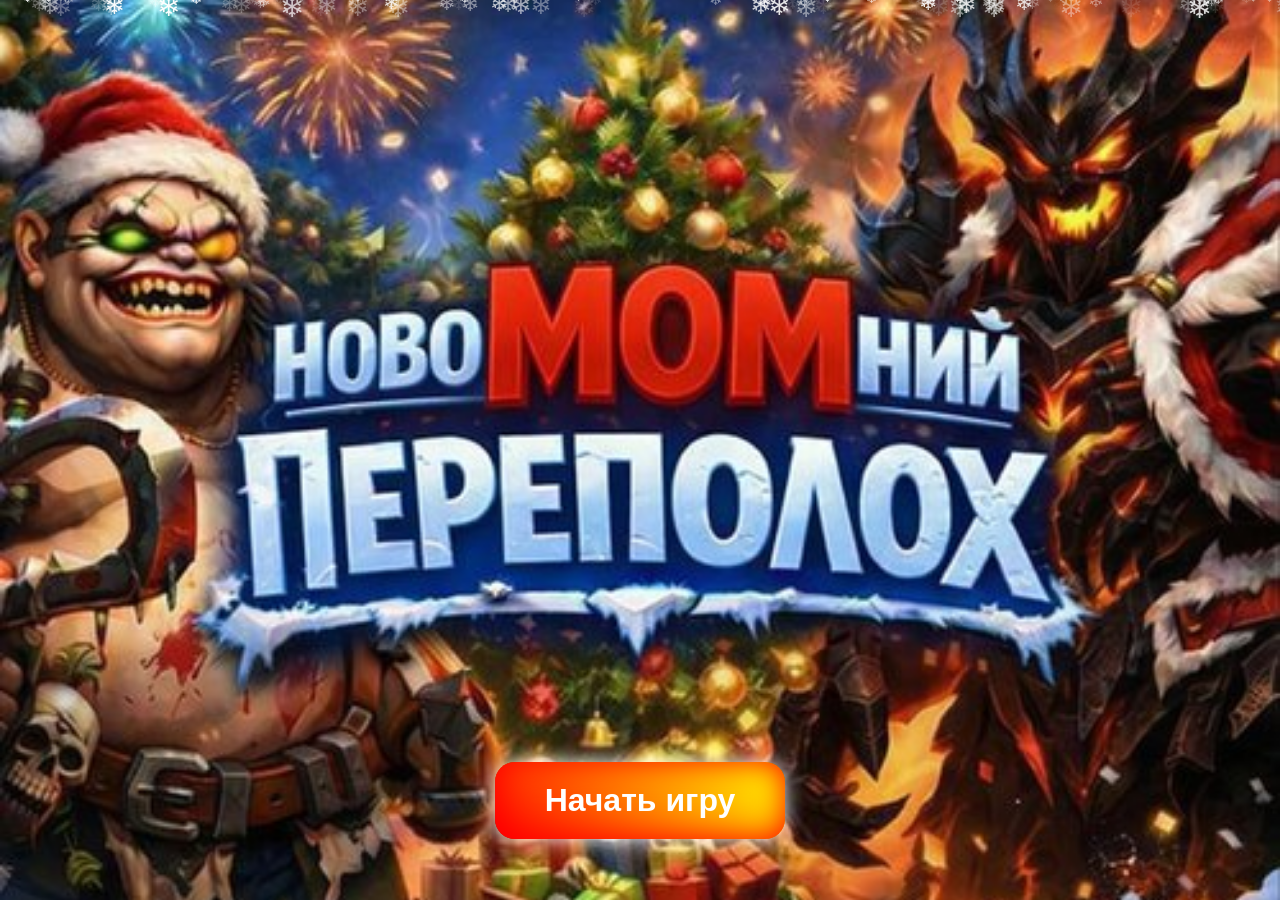
==== index.html @ 0b2409c2 "second" ====
<!DOCTYPE html>
<html lang="ru">
<head>
<meta charset="UTF-8">
<meta name="viewport" content="width=device-width, initial-scale=1.0">
<title>Стартовое меню</title>
<style>
  /* Общие стили для страницы */
  body, html {
    margin: 0;
    padding: 0;
    width: 100%;
    height: 100%;
    font-family: 'Segoe UI', Tahoma, Geneva, Verdana, sans-serif;
    background: url(../images/novomom.jpg) no-repeat center;
    background-size: cover;
    overflow: hidden;
    display: flex;
    justify-content: center;
    align-items: center;
  }

  /* Кнопка Начать игру */
  .start-button {
    font-size: 32px;
    padding: 20px 50px;
    background: linear-gradient(45deg, #ff0000, #ffff00);
    border: none;
    border-radius: 20px;
    cursor: pointer;
    box-shadow: 0 0 20px #ffffff, 0 0 30px #ff0000 inset;
    transition: transform 0.2s, box-shadow 0.2s;
    color: white;
    font-weight: bold;
    margin-bottom: -700px;
  }

  .start-button:hover {
    transform: scale(1.1);
    box-shadow: 0 0 30px #ffffff, 0 0 40px #ff0000 inset;
  }

  /* Снежинки */
  .snowflake {
    position: fixed;
    top: -10px;
    color: white;
    user-select: none;
    pointer-events: none;
    z-index: 0;
    font-size: 10px;
    animation-name: fall;
    animation-timing-function: linear;
    animation-iteration-count: infinite;
  }

  @keyframes fall {
    0% { transform: translateY(0) rotate(0deg); }
    100% { transform: translateY(110vh) rotate(360deg); }
  }
</style>
</head>
<body>

<button class="start-button" onclick="startGame()">Начать игру</button>

<script>
  function startGame() {
    alert("Игра начинается!")
    window.location.href = '../1/index.html';;
  }

  // Создаём много снежинок
  const snowflakeCount = 100; // количество снежинок
  for (let i = 0; i < snowflakeCount; i++) {
    const snowflake = document.createElement('div');
    snowflake.classList.add('snowflake');
    snowflake.textContent = '❄';
    // случайное начальное положение
    snowflake.style.left = Math.random() * 100 + 'vw';
    snowflake.style.fontSize = (Math.random() * 20 + 10) + 'px';
    snowflake.style.animationDuration = (Math.random() * 10 + 5) + 's';
    snowflake.style.opacity = Math.random();
    document.body.appendChild(snowflake);
  }
</script>

</body>
</html>
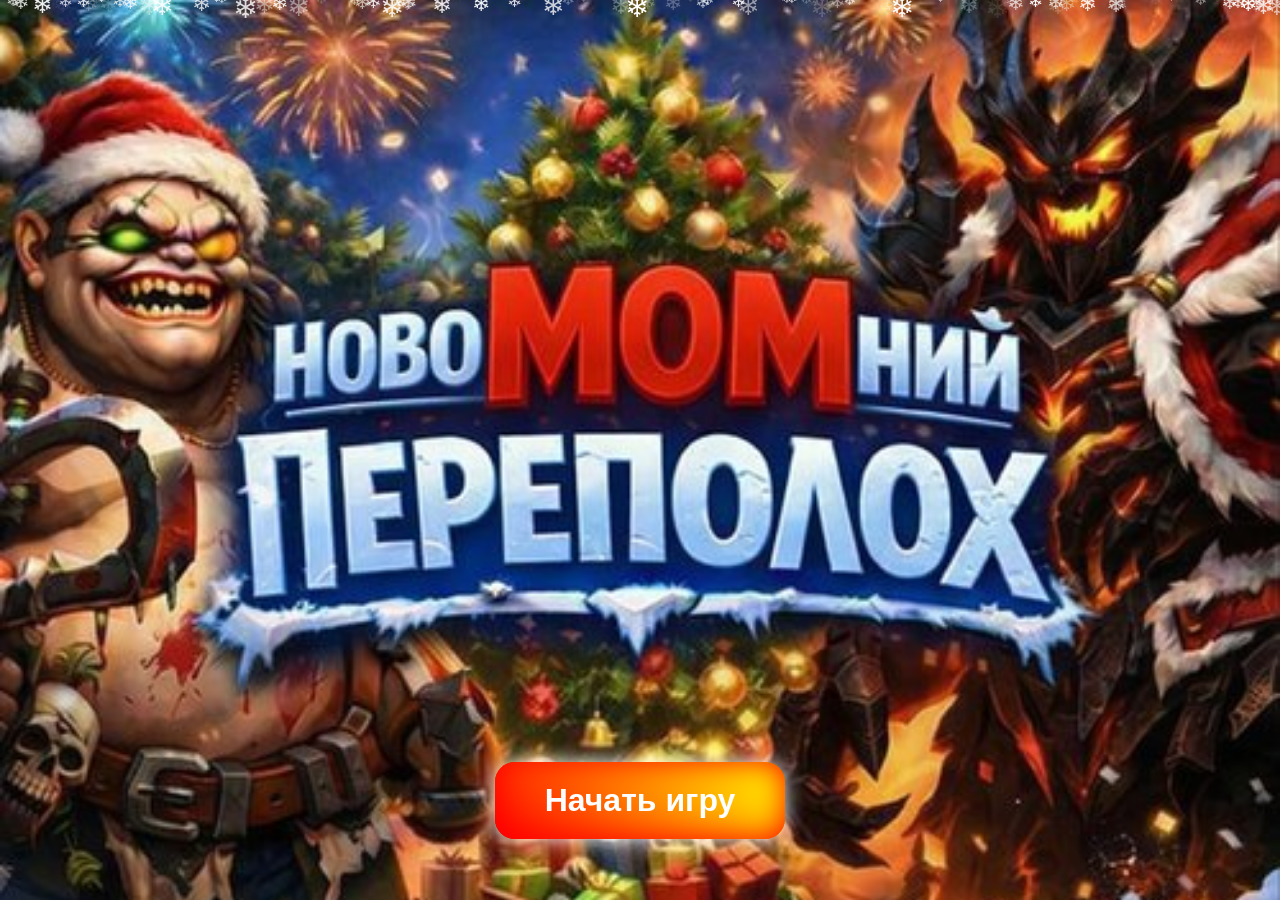
==== commit 77cc0c18: "Update index.html" ====
--- a/index.html
+++ b/index.html
@@ -67,7 +67,7 @@
 <script>
   function startGame() {
     alert("Игра начинается!")
-    window.location.href = '../1/index.html';;
+    window.location.href = '1/index.html';;
   }
 
   // Создаём много снежинок
@@ -86,4 +86,4 @@
 </script>
 
 </body>
-</html>+</html>
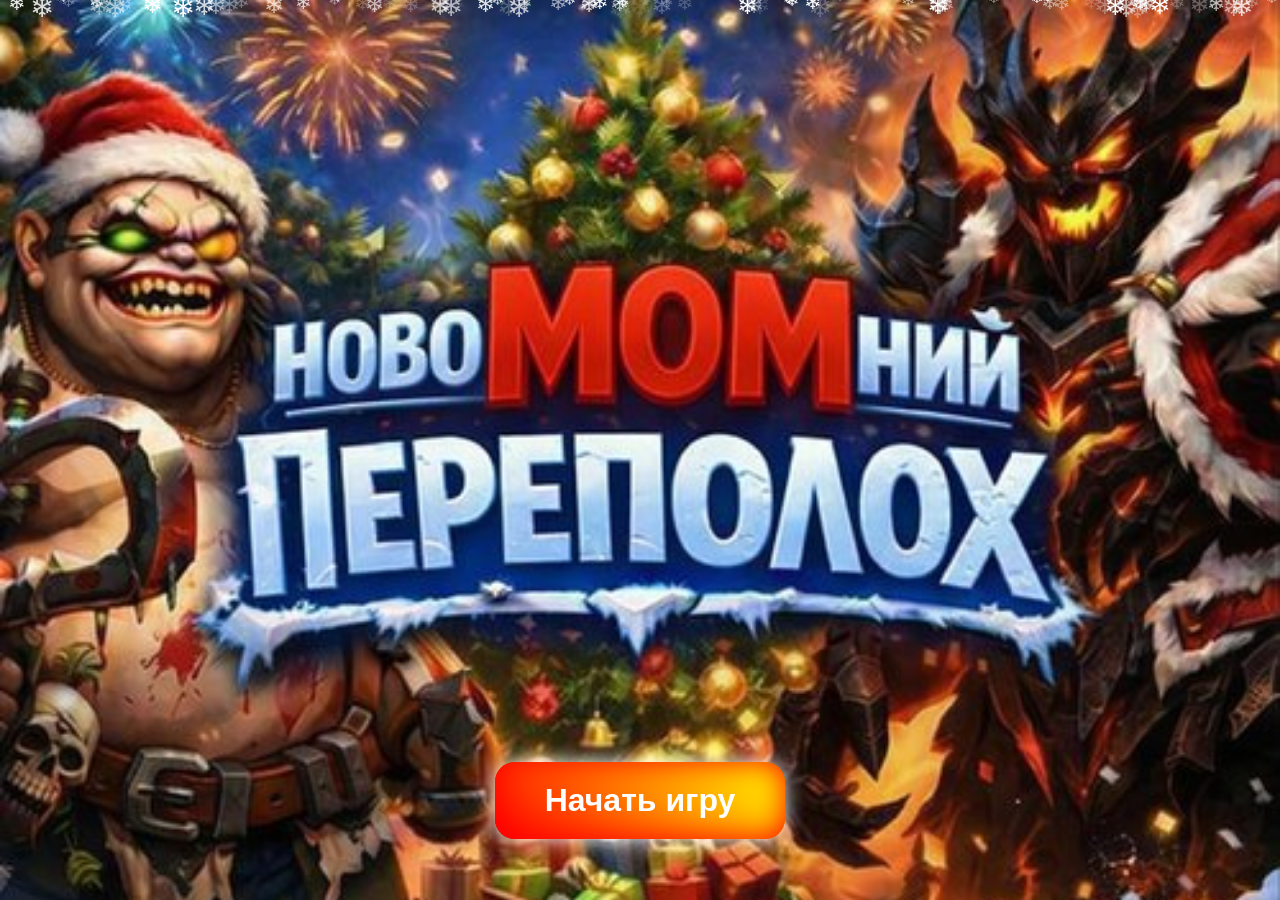
==== commit 80b9f0dd: "Update index.html" ====
--- a/index.html
+++ b/index.html
@@ -12,7 +12,7 @@
     width: 100%;
     height: 100%;
     font-family: 'Segoe UI', Tahoma, Geneva, Verdana, sans-serif;
-    background: url(../images/novomom.jpg) no-repeat center;
+    background: url(images/novomom.jpg) no-repeat center;
     background-size: cover;
     overflow: hidden;
     display: flex;
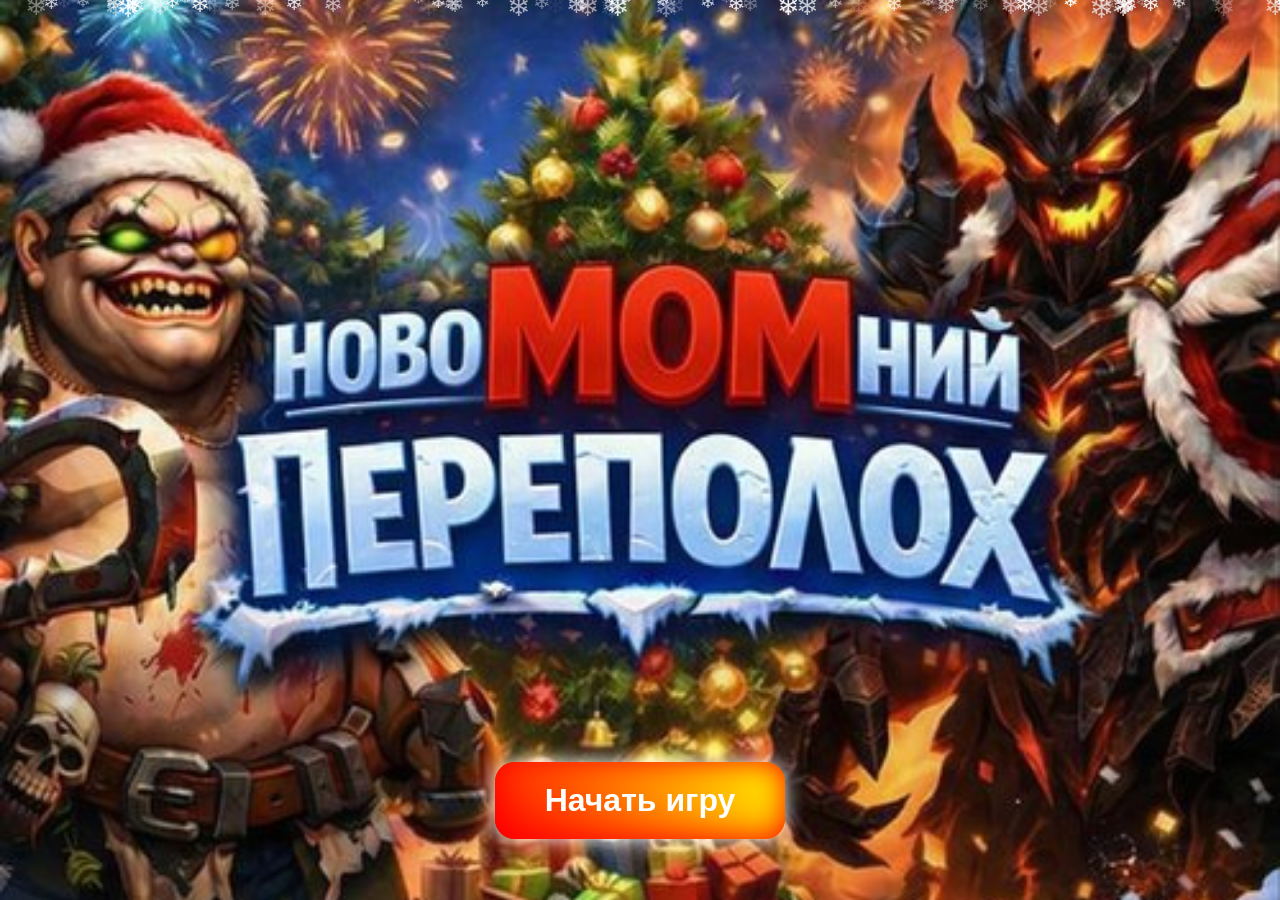
==== commit 37a8ef66: "Update index.html" ====
--- a/index.html
+++ b/index.html
@@ -12,7 +12,7 @@
     width: 100%;
     height: 100%;
     font-family: 'Segoe UI', Tahoma, Geneva, Verdana, sans-serif;
-    background: url(images/novomom.jpg) no-repeat center;
+    background: url(/images/novomom.jpg) no-repeat center;
     background-size: cover;
     overflow: hidden;
     display: flex;
